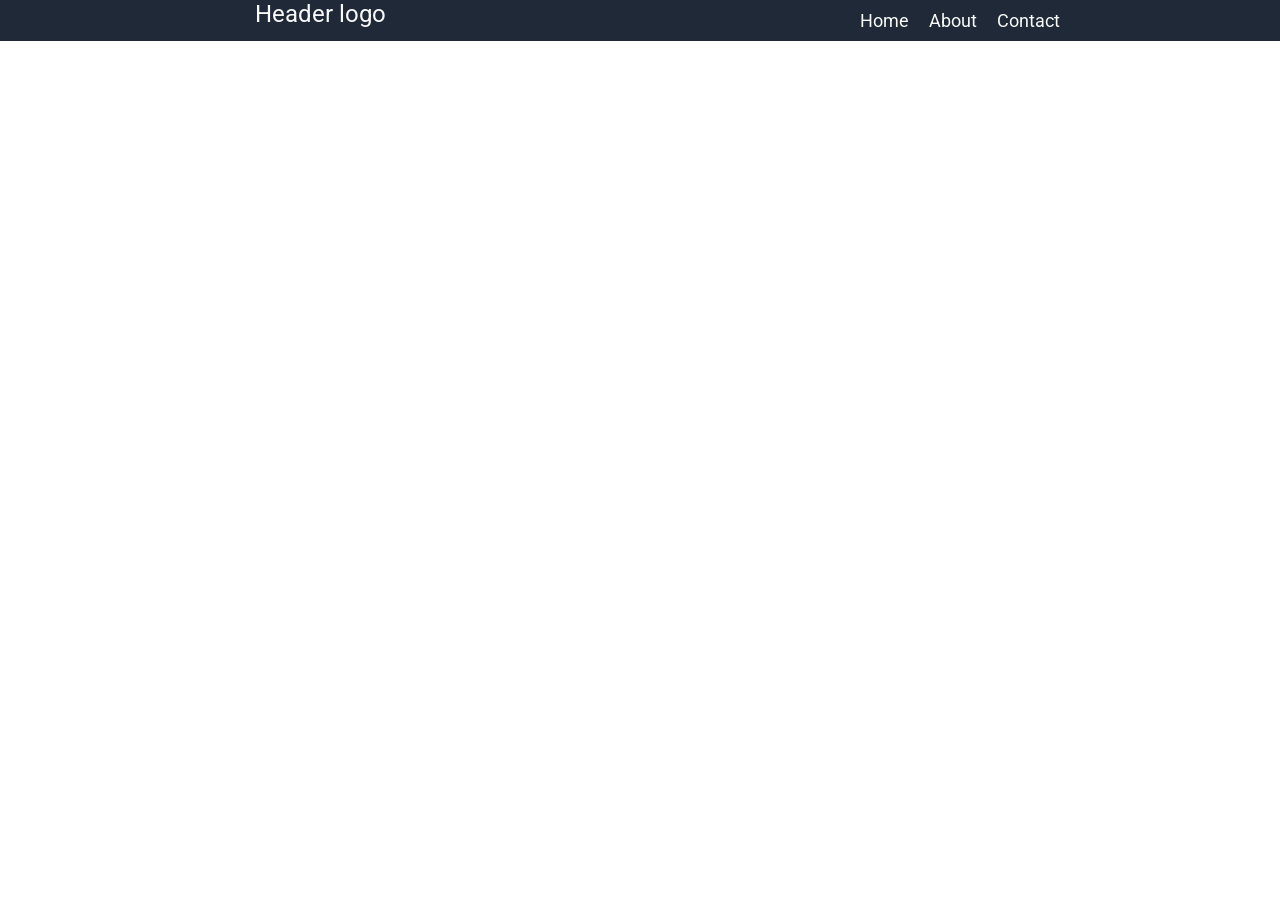
==== guided_landingPage/index.html @ f7300efe "guided" ====
<!DOCTYPE html>
<html lang="en">
<head>
    <meta charset="UTF-8">
    <meta name="viewport" content="width=device-width, initial-scale=1.0">
    <title>Document</title>
    <link rel="stylesheet" href="style.css" >
</head>
<body>
    <div class="first-section">
        <div class="navbar">
            <div class="navbar-left">
                <p id="header-logo">Header logo</p>
            </div>
            <div class="navbar-right">
                <ul style="list-style-type:none;">
                    <li class="header-link">Home</li>
                    <li class="header-link">About</li>
                    <li class="header-link">Contact</li>
                </ul>
            </div>
        </div>
    </div>
</body>
</html>
---- guided_landingPage/style.css ----
@import url('https://fonts.googleapis.com/css2?family=Roboto:ital,wght@0,100..900;1,100..900&display=swap');

*{
    margin: 0;
    padding: 0;
}

.first-section{
    background-color: #1f2937;
}

#header-logo{
    font-size: 24px;
    color: #f9FAF8;
}

body{
    font-family: 'Roboto', sans-serif;
}

.header-link{
    font-size: 18px;
    color:#f9FAF8;
    margin: 10px;
}

.navbar{
    display: flex;
    flex-direction: row;
}

ul{
    display:flex;
    flex-direction: row;
}

.navbar-left,.navbar-right{
    display: flex;
    width:50%;
    justify-content: center;
}
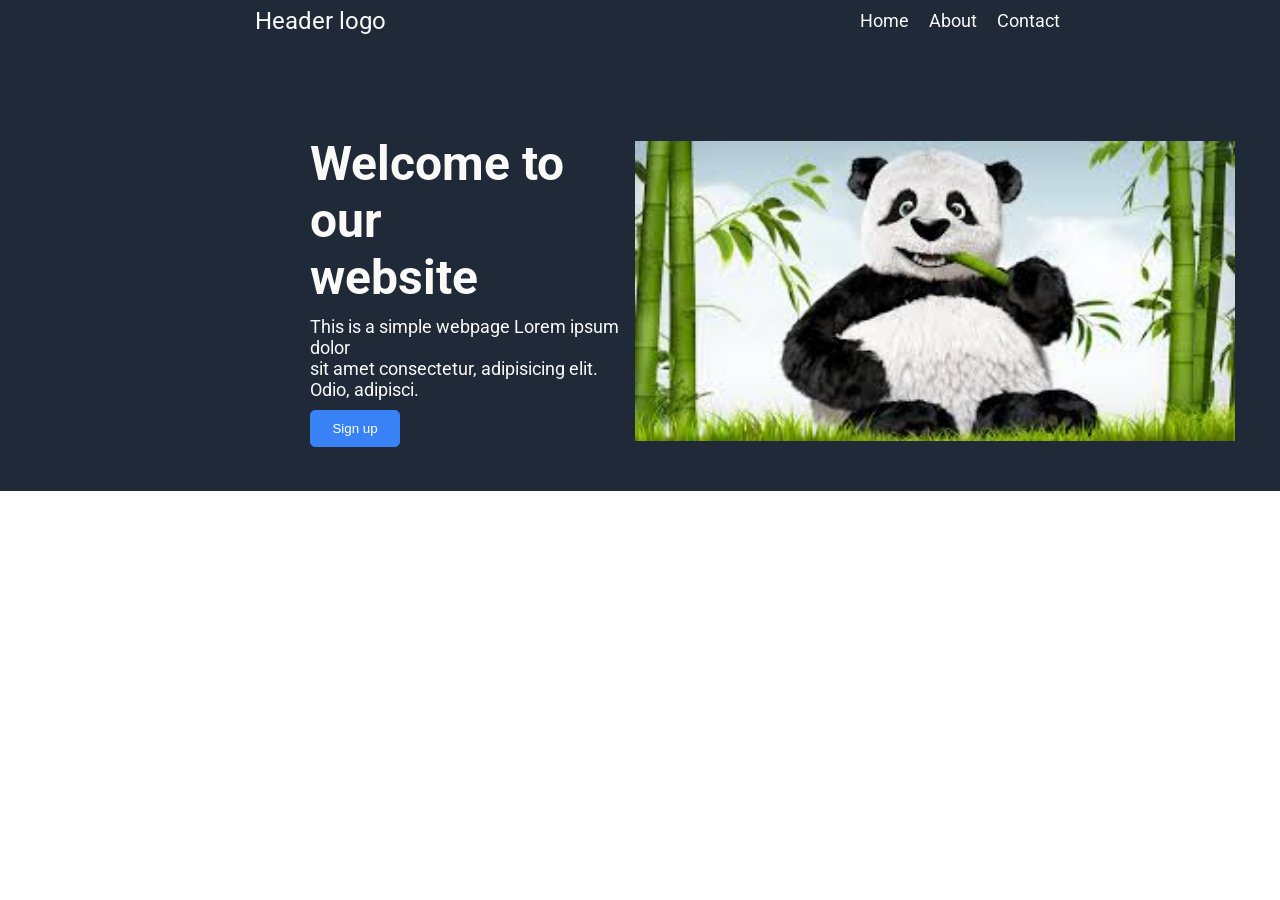
==== commit d7ee7d85: "first-section" ====
--- a/guided_landingPage/index.html
+++ b/guided_landingPage/index.html
@@ -20,6 +20,17 @@
                 </ul>
             </div>
         </div>
+        <div class="content">
+            <div class="content-left">
+                <h1 class="p-first">Welcome to our </br>website</h1>
+                <p class="header-link">This is a simple webpage Lorem ipsum dolor </br>sit amet consectetur, adipisicing elit. Odio, adipisci. </p>
+                <button type="button " class="sign-up-button">Sign up</button>
+            </div>
+            <div class="content-right">
+                <img src="[data-uri]" alt="panda eating bamboo">
+            </div>
+
+        </div>
     </div>
 </body>
 </html>
--- a/guided_landingPage/style.css
+++ b/guided_landingPage/style.css
@@ -38,4 +38,56 @@
     display: flex;
     width:50%;
     justify-content: center;
-}+    align-items: center;
+}
+
+h1{
+    font-size: 48px;
+    color: #f9FAF8;
+    font-weight: bolder;
+
+}
+
+.content{
+    display:flex;
+    flex-direction: row;
+    justify-content: center;
+    align-items: center;
+    margin:50px;
+}
+
+
+.content-right{
+    display: flex;
+    justify-content: center;
+    align-items: center;
+    flex-direction: column;
+    width: 50%;
+    
+}
+
+img{
+    margin:50px;
+    width: 600px;
+}
+
+.content-left{
+    display:flex;
+    flex-direction: column;
+    width:50%;
+    margin-left:250px;
+}
+
+.p-first{
+    margin-left:10px;
+}
+.sign-up-button{
+    background-color:#3882f6;
+    color:white;
+    padding: 10px;
+    border-radius: 5px;
+    border: 1px solid #3882f6;
+    width:90px;
+    margin-left:10px;
+}
+
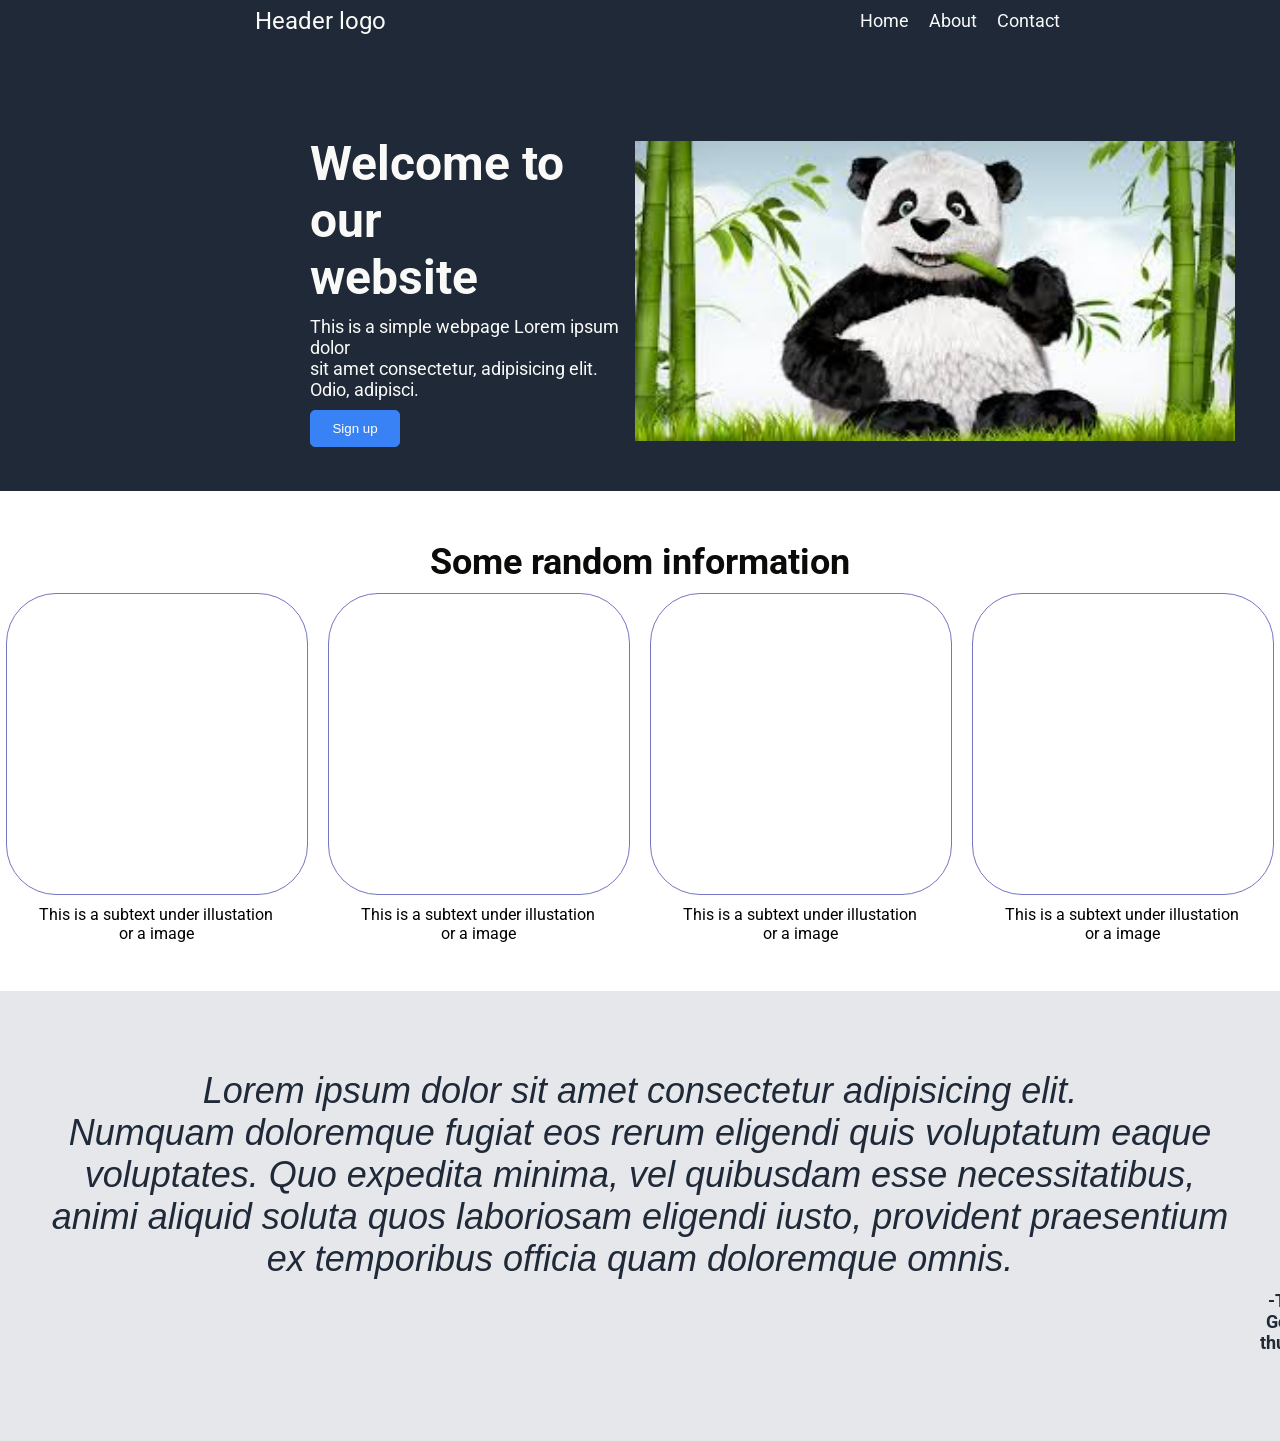
==== commit 8f8d3227: "3rd_sec_done" ====
--- a/guided_landingPage/index.html
+++ b/guided_landingPage/index.html
@@ -29,7 +29,39 @@
             <div class="content-right">
                 <img src="[data-uri]" alt="panda eating bamboo">
             </div>
+        </div>
+    </div>
+    <div class="second-section">
+        <h2>Some random information</h2>
+        <div class ="rows-of-blue-divs">
+            <div class="box-blue-message">
+                <div class ="blue-box"></div>
+                <p class="p-second">This is a subtext under illustation or a image</p>
+            </div>
+            <div class="box-blue-message">
+                <div class ="blue-box"></div>
+                <p class="p-second">This is a subtext under illustation or a image</p>
+            </div>
+            <div class="box-blue-message">
+                <div class ="blue-box"></div>
+                <p class="p-second">This is a subtext under illustation or a image</p>
+            </div>
+            <div class="box-blue-message">
+                <div class ="blue-box"></div>
+                <p class="p-second">This is a subtext under illustation or a image</p>
+            </div>
 
+        </div>
+    </div>
+    <div class="third-section">
+        <h3>Lorem ipsum dolor sit amet consectetur adipisicing elit.</br>
+            Numquam doloremque fugiat eos rerum eligendi quis voluptatum eaque</br>
+            voluptates. Quo expedita minima, vel quibusdam esse necessitatibus,</br> 
+            animi aliquid soluta quos laboriosam eligendi iusto, provident praesentium</br>
+            ex temporibus officia quam doloremque omnis.
+        </h3>
+        <div id = "p-div">
+        <p class="p-third"><strong>-Thor, God of thunder</strong></p>
         </div>
     </div>
 </body>
--- a/guided_landingPage/style.css
+++ b/guided_landingPage/style.css
@@ -91,3 +91,62 @@
     margin-left:10px;
 }
 
+h2{
+    font-size: 36px;
+    font-weight: bolder;
+    color: #0b0b0a;
+    text-align: center;
+}
+
+
+.rows-of-blue-divs{
+    display: flex;
+    flex-direction: row;
+    justify-content: center;
+    align-items: center;
+}
+
+.blue-box{
+    border: 1px solid #7475c3;
+    width: 300px;
+    height: 300px;
+    margin: 10px;
+    border-radius: 50px;
+}
+
+.p-second{
+    text-align: center;
+    max-width: 250px;
+    margin-left: 35px;
+}
+
+.third-section{
+    background-color: #e5e7eb;
+    height: 50vh;
+    display: flex;
+    flex-direction: column;
+    justify-content: center;
+}
+
+.second-section{
+    height:50vh;
+}
+
+h3{
+    font-size:36px;
+    color:#1f2937;
+    font-style: italic;
+    font-weight:300;
+    text-align: center;
+}
+
+.p-third{
+    font-size: 18px;
+    color: #1f2937;
+    text-align: center;
+    margin: 10px;
+}
+#p-div{
+    display: flex;
+    margin-left: 1250px;;
+}
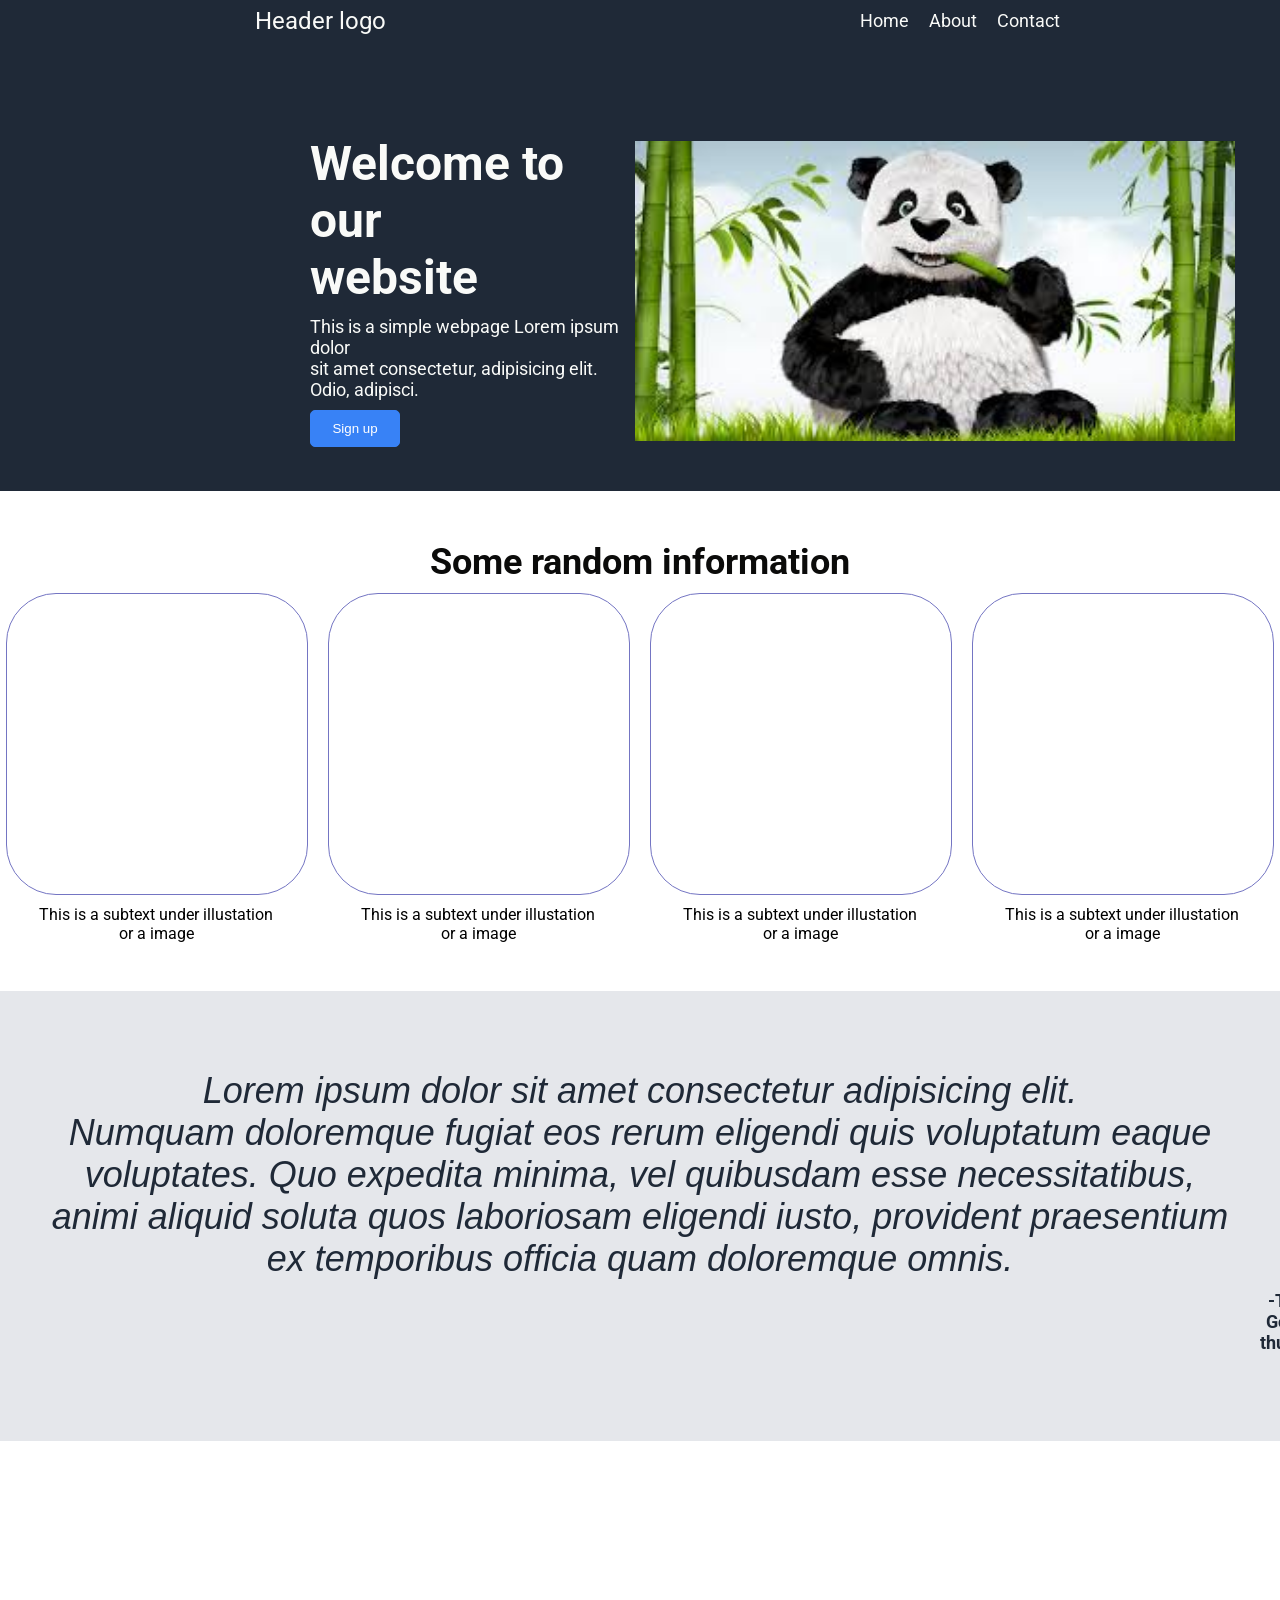
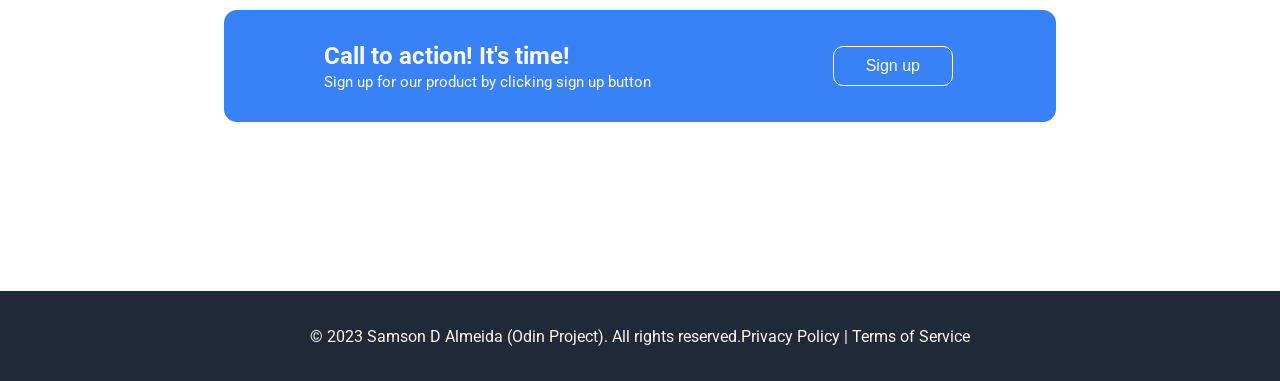
==== commit 2a6bf6b8: "done" ====
--- a/guided_landingPage/index.html
+++ b/guided_landingPage/index.html
@@ -64,5 +64,27 @@
         <p class="p-third"><strong>-Thor, God of thunder</strong></p>
         </div>
     </div>
+    <div class="last-section">
+        <div class = "blue-container">
+            <div class="left">
+                <h4>Call to action! It's time!</h4>
+                <p class="last-p"> Sign up for our product by clicking sign up button</p>
+            </div>
+            <div class="right">
+            <button type="button" class="last-button">Sign up</button>
+            </div>
+        </div>
+    </div>
+    <div class = "footer">
+        <div class="footer-container">
+            <div class="footer-left">
+                <p>© 2023 Samson D Almeida (Odin Project). All rights reserved.</p>
+            </div>
+            <div class="footer-right">
+                <p>Privacy Policy | Terms of Service</p>
+            </div>
+        </div>
+
+    </div>
 </body>
 </html>
--- a/guided_landingPage/style.css
+++ b/guided_landingPage/style.css
@@ -146,7 +146,80 @@
     text-align: center;
     margin: 10px;
 }
+
 #p-div{
     display: flex;
     margin-left: 1250px;;
+}
+
+.last-section{
+    height:50vh;
+    display:flex;
+    justify-content: center;
+    align-items: center;
+}
+
+.blue-container{
+    background-color: #3882f6;
+    width:65%;
+    height: 25%;
+    display: flex;
+    flex-direction: row;
+    border-radius: 13px; 
+}
+
+.left{
+    width: 80%;
+    display: flex;
+    margin-left: 100px;
+    justify-content: center;
+    
+    flex-direction: column;
+}
+
+h4{
+    font-size: 24px;
+    color: #f9FAF8;
+    font-weight: bolder;
+
+}
+
+.last-p{
+    font-size: 15px;
+    color: #f9FAF8;
+    margin-top: 3px;
+}
+
+.right{
+    width: 20%;
+    display: flex;
+    justify-content: center;
+    align-items: center;
+    margin-right: 100px;
+}
+
+.last-button{
+    background-color: #3882f6;
+    color: #fcfcfc;
+    padding: 10px;
+    border-radius: 10px;
+    border: 1px solid #ffffff;
+    width:120px;
+    font-size: medium;
+}
+
+.footer{
+    background-color: #1f2937;
+    height: 10vh;
+    display: flex;
+    justify-content: center;
+    align-items: center;
+}
+
+.footer-container{
+    display: flex;
+    flex-direction: row;
+    justify-content: center;
+    align-items: center;
+    color: #f9FAF8;
 }
